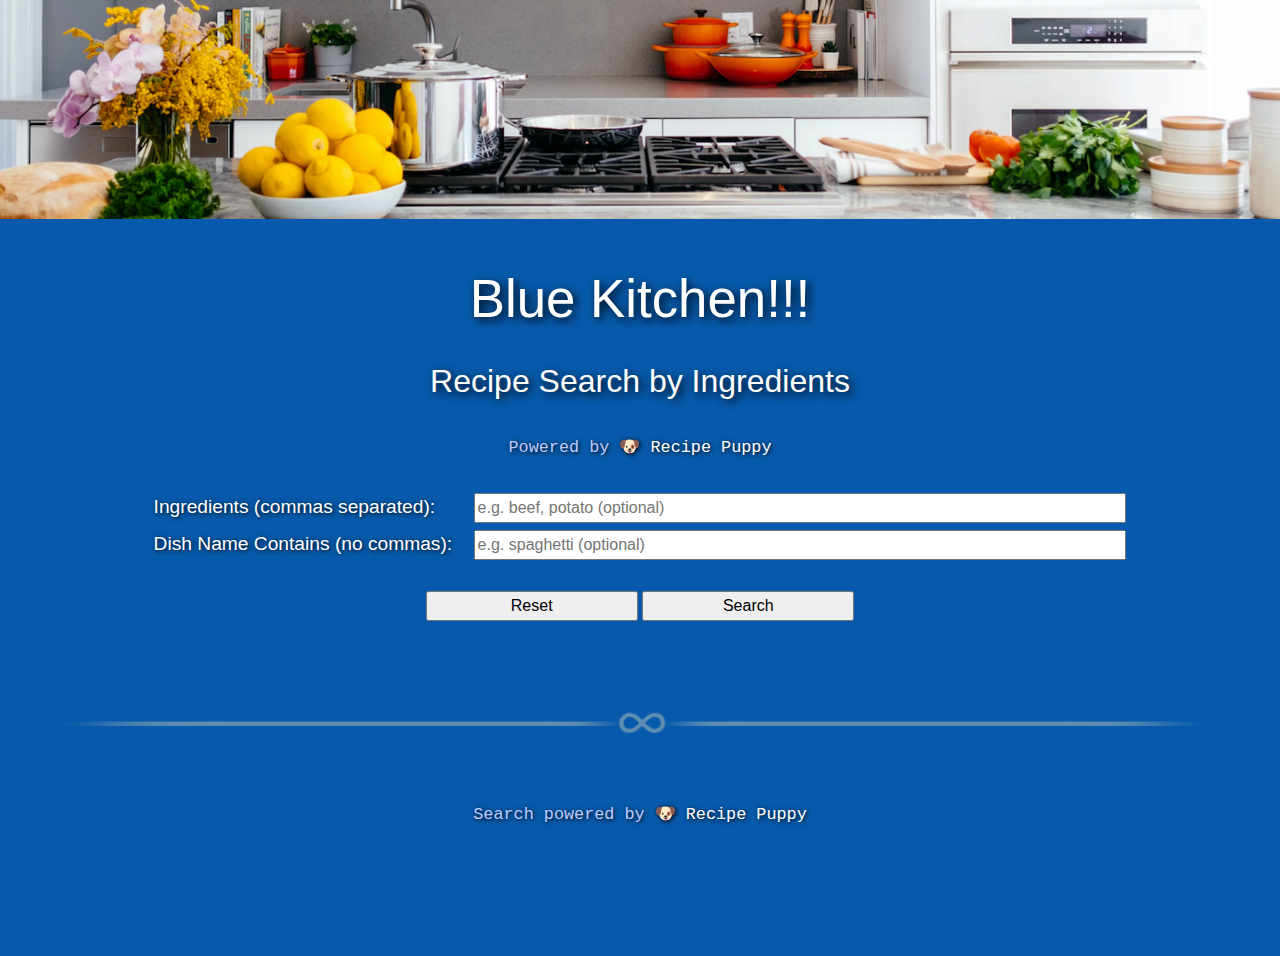
==== index.html @ 29b445a8 "files renamed" ====
<!doctype html>
<html lang="en">

<head>

<meta charset="UTF-8">
<link rel="FaviconIcon" href="favicon.ico" type="image/x-icon">
<link rel="shortcut icon" href="favicon.ico?v=2">
<meta name="viewport" content="width=device-width, initial-scale=1, shrink-to-fit=no">
<meta http-equiv=“Pragma” content=”no-cache”>
<meta http-equiv=“Expires” content=”-1″>
<meta http-equiv=“CACHE-CONTROL” content=”NO-CACHE”>
<link rel="stylesheet" href="https://stackpath.bootstrapcdn.com/bootstrap/4.4.1/css/bootstrap.min.css" integrity="sha384-Vkoo8x4CGsO3+Hhxv8T/Q5PaXtkKtu6ug5TOeNV6gBiFeWPGFN9MuhOf23Q9Ifjh" crossorigin="anonymous">
<link rel="stylesheet" href="index.css">

<title>Blue Kitchen</title>

</head>

<body>

<img class="hero" src="images/banner.jpg" alt="banner">

<h1 class='section-heading'>Blue Kitchen!!!</h1>
<h2 class='section-subheading'>Recipe Search by Ingredients</h2>
<p><code class="copyright-text">Powered by <a href="http://www.recipepuppy.com/about/api/" target= "_blank">🐶 Recipe Puppy</a></code></p>

<div class="section-description">

  <p class="section-subheading">
    <form id="query-form">
      <div>
        <label for="ingredients">Ingredients (commas separated):</label><input class="textfield" id="ingredients" type="text" name="ingredients" placeholder="e.g. beef, potato (optional)" onChange="sanitizeInputs()" />
      </div>
      <div>
        <label for="contains">Dish Name Contains (no commas):</label><input class="textfield" id="contains" type="text" name="contains" placeholder="e.g. spaghetti (optional)" onChange="sanitizeInputs()" /></div>
      <div class="button">
        <br />
        <input class="button" type="button" value="Reset" id="resetButton" onClick="this.form.reset();resetResults()" />
        <input class="button" type="submit" value="Search" id="searchButton" />
      </div>
    </form>
  </p>

<div class="section-subheading" id="search-results-heading"></div>
<div class="results-div" id="results"></div>

</body>

<footer>
  <div class="section-divider"><img src="images/infinity-line.png"></div>

  <br />
  <p><code class="copyright-text">Search powered by <a href="http://www.recipepuppy.com/about/api/" target= "_blank">🐶 Recipe Puppy</a></code></p>


</footer>

<!-- JQuery Scripts -->
<script src="https://code.jquery.com/jquery-3.4.1.min.js" integrity="sha256-CSXorXvZcTkaix6Yvo6HppcZGetbYMGWSFlBw8HfCJo=" crossorigin="anonymous"></script>
<!-- Our codes -->
<script src="index.js"></script>

</html>
---- index.css ----
body {
  color: #5a5a5a;
  background-color: #075AAB;
  overflow-x: hidden;
}

input {
  width: 30%;
}

label {
  color: white;
  font-size: 1.2rem;
  text-align: left;
  text-shadow: 1px 1px 5px black;
  width: 20rem;
}

html {
  overflow-x: hidden;
  scroll-behavior: smooth;
}

p {
  color: #becbff;
  font-size: 1.2rem;
  text-align: center;
  text-shadow: 1px 1px 5px black;
}

h1 {
  color: white;
  text-shadow: 3px 3px 10px black;
}

li {
  color: #becbdd;
  font-size: 1rem;
}

a {
  color: white;
}

a:hover {
  color: yellow;
  text-decoration: none;
}

.button {
  margin: auto;
  max-width: 65%;
}

.dish-image {
  border-radius: 10px;
  box-shadow: 3px 3px 10px black;
}

.dish-image-div {
  margin-bottom: 1.2rem;
}

.dish-ingredients-div {
  color: white;
  margin: 0.7rem auto 3.5rem auto;
  max-width: 50%;
}

.dish-title-div {
  font-size: 1.5rem;
  margin: auto;
  max-width: 88%;
  text-shadow: 3px 3px 10px black;
}

.hero {
  width: 100%;
}

.section-heading {
  font-size: 3.3em;
  margin-top: 3rem;
  margin-bottom: 1rem;
  text-align: center;
}

.section-subheading {
  color: white;
  font-size: 2em;
  margin-top: 2rem;
  margin-bottom: 2rem;
  text-align: center;
  text-shadow: 3px 3px 10px black;
}

.section-description {
  margin-bottom: 3rem;
  text-align: center;
}

.section-divider {
  margin: 2rem auto;
  opacity: 0.75;
  text-align: center;
}

.section-divider img {
  height: auto;
  width: 90%;
}

.subsection-divider {
  background-image: linear-gradient(to right, rgba(136, 159, 179, 0), rgba(136, 159, 179, 0.75), rgba(136, 159, 179, 0));
  border: 0;
  height: 1px;
  margin: 2rem 10%;
  width: 80%;
}

.subsection-heading {
  font-size: 2rem;
  margin-bottom: 2rem;
  text-align: center;
  text-shadow: 3px 3px 10px black;
}

.textfield {
  margin: auto;
  width: 60%;
}

#query-form {
  margin: auto;
  max-width: 85%;
}

/* FOOTER
------------------------- */

footer {
  /* background-color: #34699a; */
  /* background-image: linear-gradient(to right top, #34699a, #113f67); */
  padding-bottom: 4rem;
  padding-top: 1rem;
  text-align: center;
  text-shadow: 2px 2px 10px black;
}

.copyright-text {
  color: #becbff;
}

/* RESPONSIVE ADJUSTMENTS
-------------------------------- */

/* ----- MEDIUM WIDE ----- */

@media only screen and (max-width: 767px) {

  .button {
    max-width: 100%;
  }

  .textfield {
    margin: auto;
    width: 90%;
  }

}
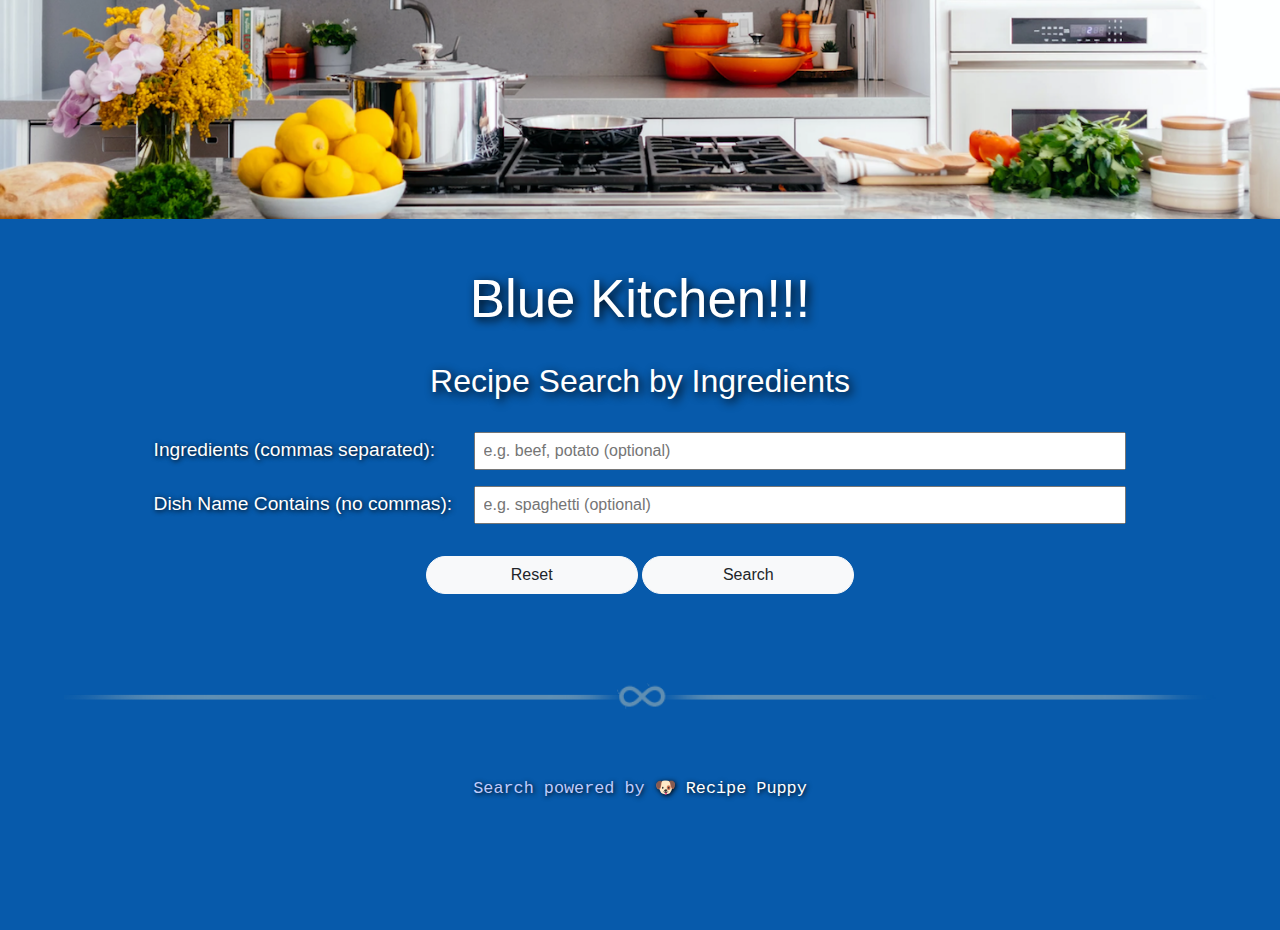
==== commit 58a81a6b: "final changes updated" ====
--- a/index.html
+++ b/index.html
@@ -23,25 +23,26 @@
 
 <h1 class='section-heading'>Blue Kitchen!!!</h1>
 <h2 class='section-subheading'>Recipe Search by Ingredients</h2>
-<p><code class="copyright-text">Powered by <a href="http://www.recipepuppy.com/about/api/" target= "_blank">🐶 Recipe Puppy</a></code></p>
+<!-- <p><code class="copyright-text">Powered by <a href="http://www.recipepuppy.com/about/api/" target= "_blank">🐶 Recipe Puppy</a></code></p> -->
 
 <div class="section-description">
 
   <p class="section-subheading">
     <form id="query-form">
       <div>
-        <label for="ingredients">Ingredients (commas separated):</label><input class="textfield" id="ingredients" type="text" name="ingredients" placeholder="e.g. beef, potato (optional)" onChange="sanitizeInputs()" />
+        <label for="ingredients">Ingredients (commas separated):</label><input class="textfield" id="ingredients" type="text" name="ingredients" placeholder="e.g. beef, potato (optional)" onChange="sanitizeInputs()" /> <br> <br>
       </div>
       <div>
-        <label for="contains">Dish Name Contains (no commas):</label><input class="textfield" id="contains" type="text" name="contains" placeholder="e.g. spaghetti (optional)" onChange="sanitizeInputs()" /></div>
+        <label for="contains">Dish Name Contains (no commas):</label><input class="textfield" id="contains" type="text" name="contains" placeholder="e.g. spaghetti (optional)" onChange="sanitizeInputs()" /></div> <br>
       <div class="button">
         <br />
-        <input class="button" type="button" value="Reset" id="resetButton" onClick="this.form.reset();resetResults()" />
-        <input class="button" type="submit" value="Search" id="searchButton" />
+        <input class="button btn btn-light" type="button" value="Reset" id="resetButton" onClick="this.form.reset();resetResults()" />
+        <input class="button btn btn-light" type="submit" value="Search" id="searchButton" />
       </div>
     </form>
   </p>
 
+  <p id="field_blank"><b></b></p>
 <div class="section-subheading" id="search-results-heading"></div>
 <div class="results-div" id="results"></div>
 
--- a/index.css
+++ b/index.css
@@ -50,6 +50,12 @@
 .button {
   margin: auto;
   max-width: 65%;
+  border-radius: 24px;
+}
+
+#field_blank{
+  color: rgb(226, 15, 51);
+  font-weight: bold;
 }
 
 .dish-image {
@@ -128,11 +134,14 @@
 .textfield {
   margin: auto;
   width: 60%;
+  padding: 0.5rem;
+  /* border-radius: 12px; */
 }
 
 #query-form {
   margin: auto;
   max-width: 85%;
+  line-height: 1rem;
 }
 
 /* FOOTER
